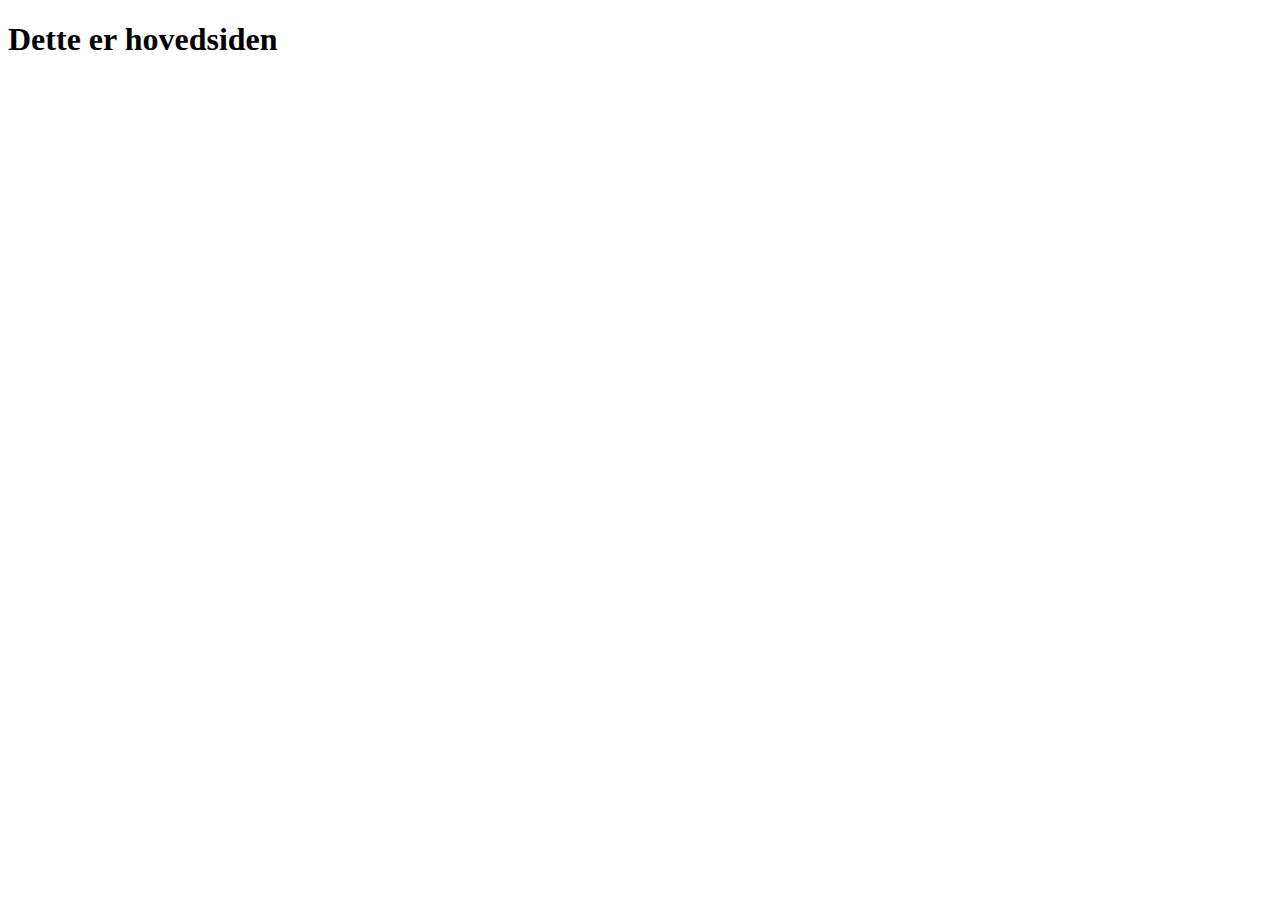
==== index.html @ 2e38f09b "Create index.html" ====
<!DOCTYPE html>
<html lang="no">
<head>
    <meta charset="UTF-8">
    <meta name="viewport" content="width=device-width, initial-scale=1.0">
    <title>Hovedside</title>
</head>
<body>
    <h1>Dette er hovedsiden</h1>
</body>
</html>
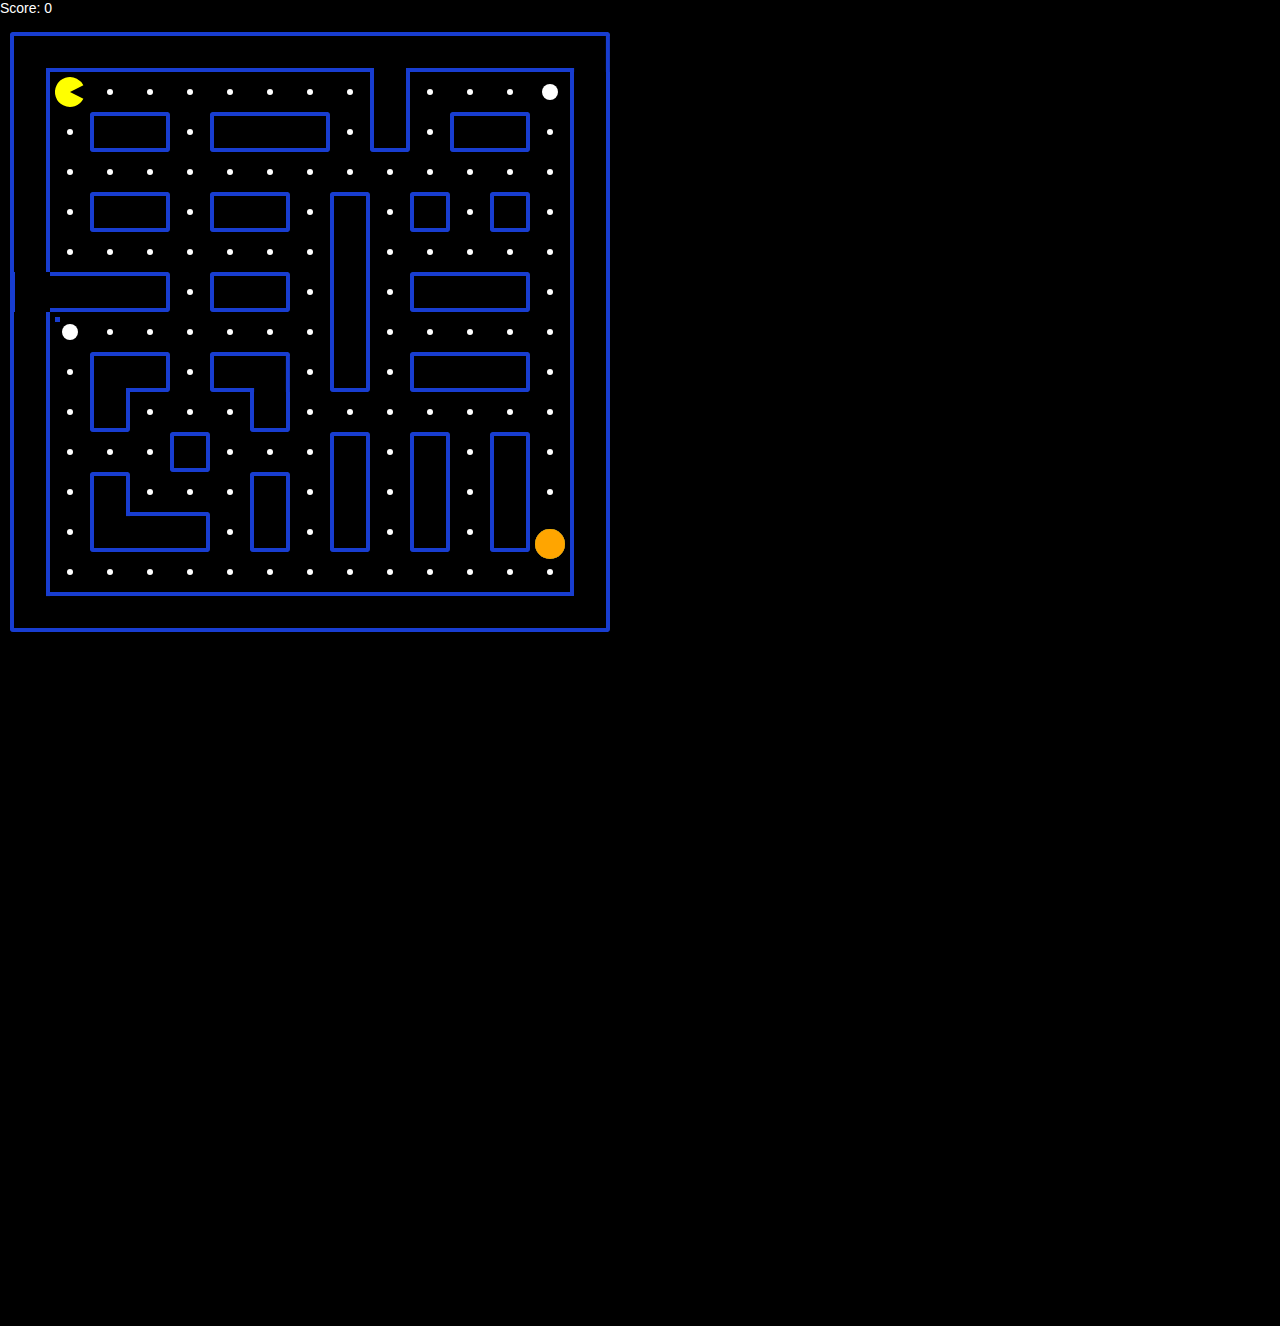
==== commit 1c565aba: "." ====
--- a/index.html
+++ b/index.html
@@ -1,11 +1,27 @@
 <!DOCTYPE html>
-<html lang="no">
+<html lang="en">
 <head>
     <meta charset="UTF-8">
     <meta name="viewport" content="width=device-width, initial-scale=1.0">
-    <title>Hovedside</title>
+    <title>Pacman</title>
+    <link rel="stylesheet" href="stylesheet_packman.css">
 </head>
 <body>
-    <h1>Dette er hovedsiden</h1>
+
+    <main>
+        <p>
+            <span>Score: </span><span id="scoreEl">0</span>
+        </p>
+        <canvas></canvas>
+        <div class="buttons">            
+            <button>Up</button>
+            <div class="bottomButtons">
+                <button>Left</button>
+                <button>Down</button>
+                <button>Right</button>
+            </div>
+        </div>
+    </main>
+    <script src="script_packman.js"></script>
 </body>
 </html>--- a/stylesheet_packman.css
+++ b/stylesheet_packman.css
@@ -0,0 +1,42 @@
+* {
+    margin: 0;
+}
+
+body{
+    margin: 0px;
+    background-color: black;
+    
+
+}
+
+p {
+    color: white;
+    font-family:sans-serif ;
+    font-size: 14px;
+    margin-bottom: 6px;
+}
+
+main canvas {
+    padding: 10px
+}
+
+button{
+    width: 100px;
+    height: 30px;
+    display: none;
+
+}
+
+.buttons{
+    width:660px;
+    display: flex;
+    flex-direction: column;
+    align-items: center;
+
+}
+
+@media(max-width: 700px){
+    button {
+        display:unset;
+    }
+}